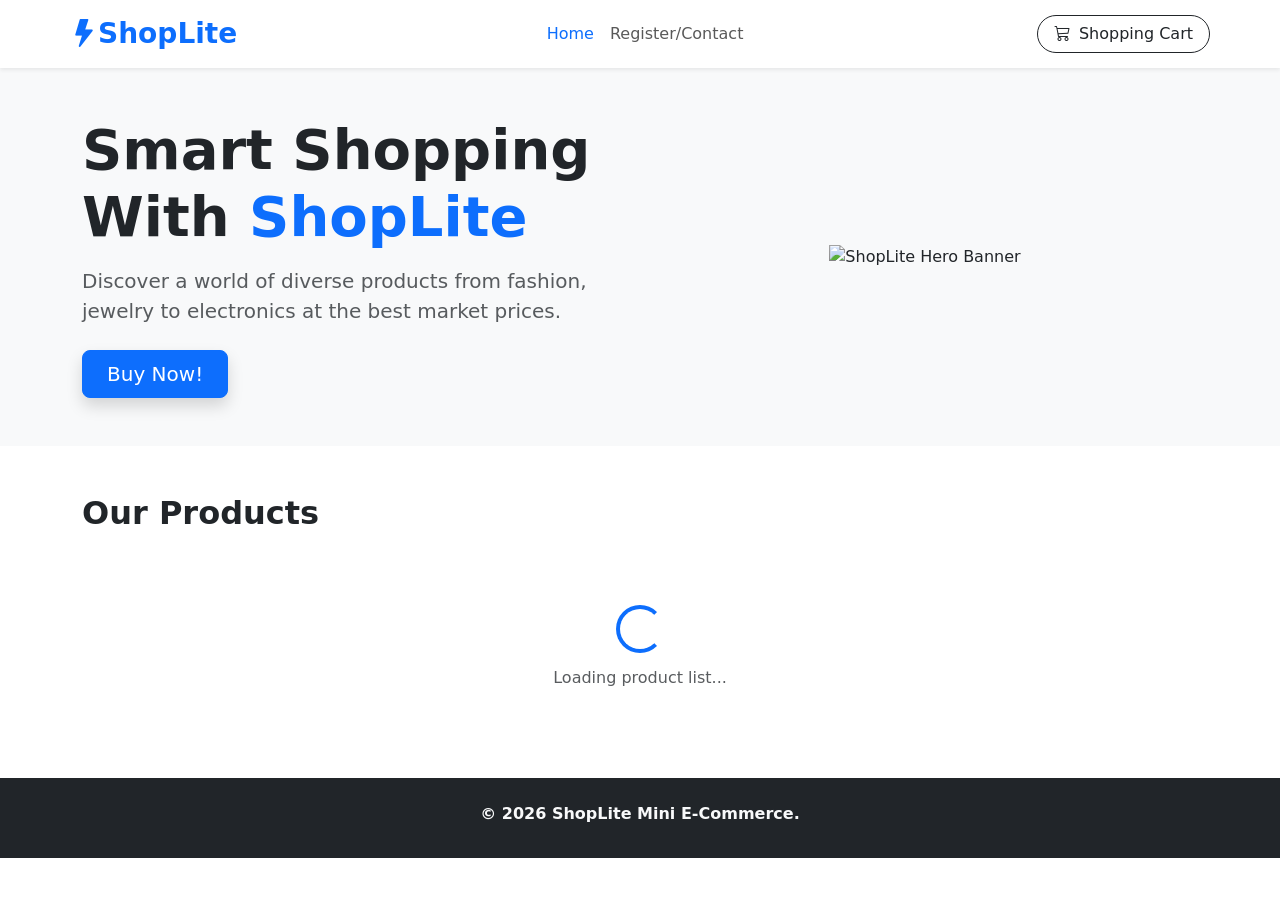
==== index.html @ a3722103 "feat: static HTML skeleton for index, product, cart and register pages." ====
<!doctype html>
<html lang="vi">
  <head>
    <meta charset="UTF-8" />
    <meta name="viewport" content="width=device-width, initial-scale=1.0" />
    <title>ShopLite — HomePage</title>
    <link
      href="https://cdn.jsdelivr.net/npm/bootstrap@5.3.3/dist/css/bootstrap.min.css"
      rel="stylesheet"
    />
    <link
      href="https://cdn.jsdelivr.net/npm/bootstrap-icons@1.11.3/font/bootstrap-icons.min.css"
      rel="stylesheet"
    />
    <link rel="stylesheet" href="css/style.css" />
  </head>
  <body>
    <header class="sticky-top bg-white shadow-sm">
      <nav class="navbar navbar-expand-lg navbar-light container">
        <div class="container-fluid px-0">
          <a class="navbar-brand fw-bold text-primary fs-3" href="index.html">
            <i class="bi bi-lightning-fill"></i>ShopLite
          </a>

          <button
            class="navbar-toggler"
            type="button"
            data-bs-toggle="collapse"
            data-bs-target="#navbarNav"
          >
            <span class="navbar-toggler-icon"></span>
          </button>

          <div class="collapse navbar-collapse" id="navbarNav">
            <ul class="navbar-nav mx-auto mb-2 mb-lg-0 fw-medium">
              <li class="nav-item">
                <a class="nav-link active text-primary" href="index.html"
                  >Home</a
                >
              </li>
              <li class="nav-item">
                <a class="nav-link" href="register.html">Register/Contact</a>
              </li>
            </ul>

            <div class="d-flex align-items-center">
              <a
                href="cart.html"
                class="btn btn-outline-dark position-relative rounded-pill px-3"
              >
                <i class="bi bi-cart3 me-1"></i> Shopping Cart
                <span
                  id="cart-badge"
                  class="position-absolute top-0 start-100 translate-middle badge rounded-pill bg-danger d-none"
                >
                  0
                </span>
              </a>
            </div>
          </div>
        </div>
      </nav>
    </header>

    <main>
      <section class="bg-light py-5 text-center text-md-start">
        <div class="container">
          <div class="row align-items-center g-4">
            <div class="col-md-6">
              <h1 class="display-4 fw-bold text-dark mb-3">
                Smart Shopping With <span class="text-primary">ShopLite</span>
              </h1>
              <p class="lead text-muted mb-4">
                Discover a world of diverse products from fashion, jewelry to
                electronics at the best market prices.
              </p>
              <a
                href="#products-section"
                class="btn btn-primary btn-lg px-4 shadow"
                >Buy Now!</a
              >
            </div>
            <div class="col-md-6 text-center">
              <img
                src="/fef_shoplite/assets/hero.png"
                alt="ShopLite Hero Banner"
                class="img-fluid "
              />
            </div>
          </div>
        </div>
      </section>

      <section id="products-section" class="py-5">
        <div class="container">
          <h2 class="fw-bold mb-4 text-center text-md-start">Our Products</h2>

          <div id="loading-spinner" class="text-center py-5">
            <div
              class="spinner-border text-primary"
              role="status"
              style="width: 3rem; height: 3rem"
            >
              <span class="visually-hidden">Loading...</span>
            </div>
            <p class="text-muted mt-2">Loading product list...</p>
          </div>

          <div
            id="error-message"
            class="alert alert-danger text-center d-none my-4"
            role="alert"
          >
            <i class="bi bi-exclamation-triangle-fill me-2"></i>
            Cannot load product data. Please try again later!
          </div>

          <div
            id="product-grid"
            class="row row-cols-1 row-cols-sm-2 row-cols-md-3 row-cols-lg-4 g-4"
          ></div>
        </div>
      </section>
    </main>

    <footer class="bg-dark text-light py-4 mt-auto">
      <div class="container text-center">
        <p class="mb-2 fw-bold">&copy; 2026 ShopLite Mini E-Commerce.</p>
      </div>
    </footer>

    <script src="https://cdn.jsdelivr.net/npm/bootstrap@5.3.3/dist/js/bootstrap.bundle.min.js"></script>
    <script src="js/cart.js"></script>
    <script src="js/api.js"></script>
    <script src="js/home.js"></script>
  </body>
</html>
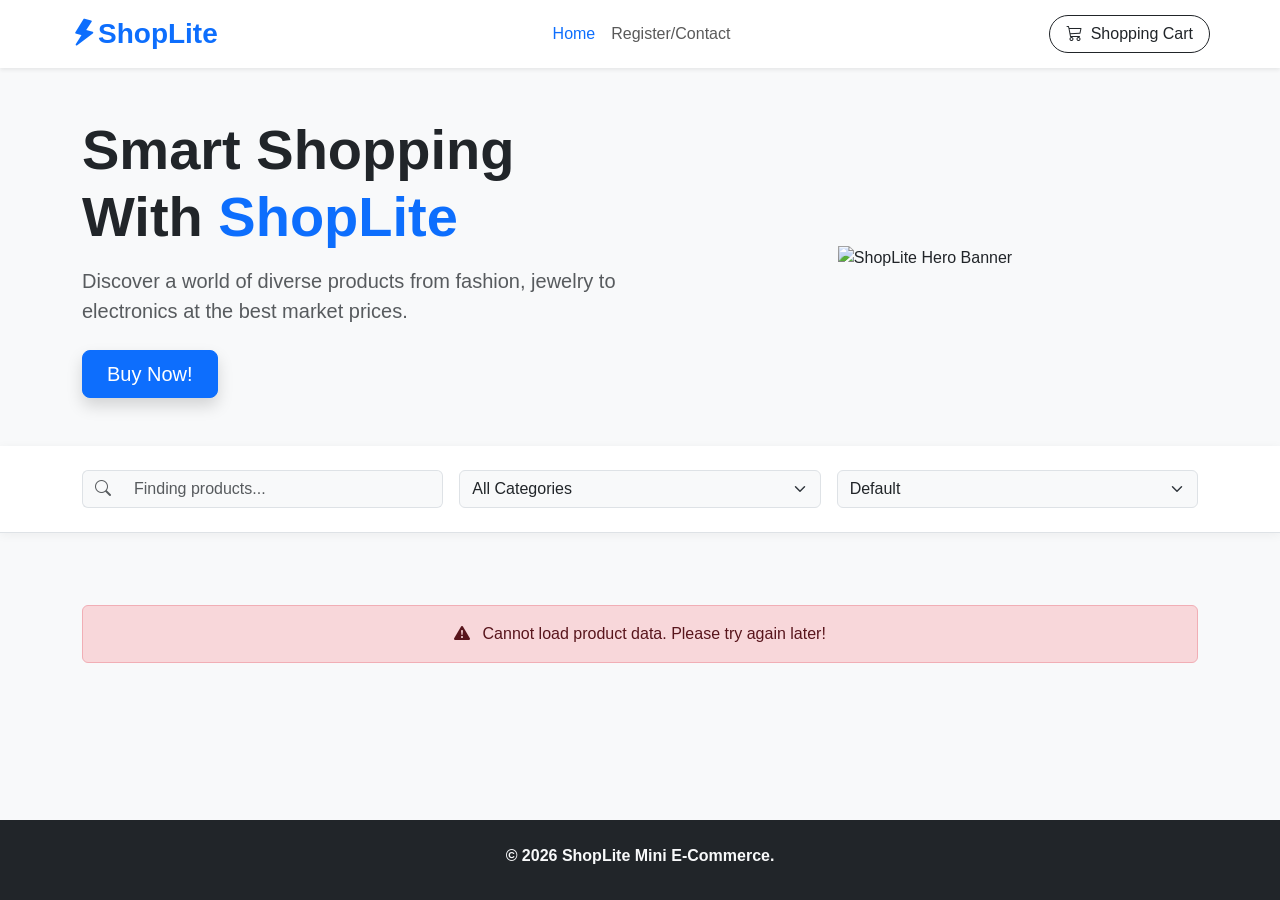
==== commit 141a17f3: "feat: integrate fake store api and implement product list styling" ====
--- a/index.html
+++ b/index.html
@@ -24,9 +24,12 @@
 
           <button
             class="navbar-toggler"
-            type="button"
+            type="text/dash"
             data-bs-toggle="collapse"
             data-bs-target="#navbarNav"
+            aria-controls="navbarNav"
+            aria-expanded="false"
+            aria-label="Toggle navigation"
           >
             <span class="navbar-toggler-icon"></span>
           </button>
@@ -91,10 +94,43 @@
         </div>
       </section>
 
+      <section
+        id="filter-section"
+        class="py-4 border-bottom bg-white sticky-toolbar"
+      >
+        <div class="container">
+          <div class="row g-3 align-items-center">
+            <div class="col-12 col-md-4">
+              <div class="input-group">
+                <span class="input-group-text bg-light border-end-0"
+                  ><i class="bi bi-search text-muted"></i
+                ></span>
+                <input
+                  type="text"
+                  id="search-input"
+                  class="form-control bg-light border-start-0"
+                  placeholder="Finding products..."
+                />
+              </div>
+            </div>
+            <div class="col-6 col-md-4">
+              <select id="category-select" class="form-select bg-light">
+                <option value="all">All Categories</option>
+              </select>
+            </div>
+            <div class="col-6 col-md-4">
+              <select id="sort-select" class="form-select bg-light">
+                <option value="default">Default</option>
+                <option value="price-asc">Price: Low to High</option>
+                <option value="price-desc">Price: High to Low</option>
+              </select>
+            </div>
+          </div>
+        </div>
+      </section>
+
       <section id="products-section" class="py-5">
         <div class="container">
-          <h2 class="fw-bold mb-4 text-center text-md-start">Our Products</h2>
-
           <div id="loading-spinner" class="text-center py-5">
             <div
               class="spinner-border text-primary"
@@ -119,6 +155,15 @@
             id="product-grid"
             class="row row-cols-1 row-cols-sm-2 row-cols-md-3 row-cols-lg-4 g-4"
           ></div>
+
+          <div id="load-more-container" class="text-center mt-5 d-none">
+            <button
+              id="load-more-btn"
+              class="btn btn-outline-primary px-4 py-2 fw-medium"
+            >
+              More Products
+            </button>
+          </div>
         </div>
       </section>
     </main>
--- a/css/style.css
+++ b/css/style.css
@@ -0,0 +1,130 @@
+
+:root {
+    --primary-color: #0d6efd; 
+    --transition-smooth: all 0.3s ease-in-out;
+}
+
+body {
+    font-family: 'Segoe UI', Tahoma, Geneva, Verdana, sans-serif;
+    min-height: 100vh;
+    display: flex;
+    flex-direction: column; 
+    background-color: #f8f9fa;
+}
+
+main {
+    flex: 1 0 auto; 
+}
+
+.navbar-brand i {
+    display: inline-block;
+    transform: rotate(15deg);
+    transition: var(--transition-smooth);
+}
+
+.navbar-brand:hover i {
+    transform: rotate(0deg) scale(1.1);
+}
+
+.sticky-toolbar {
+    position: relative;
+    top: 0;
+    z-index: 1020;
+    box-shadow: 0 2px 10px rgba(0, 0, 0, 0.05);
+}
+
+.product-card {
+    height: 100%;
+    display: flex;
+    flex-direction: column;
+    justify-content: space-between;
+    border: 1px solid rgba(0, 0, 0, 0.08) !important;
+    border-radius: 12px !important;
+    overflow: hidden;
+    transition: var(--transition-smooth);
+    background-color: #ffffff;
+}
+
+.product-card:hover {
+    transform: translateY(-5px);
+    box-shadow: 0 10px 20px rgba(0, 0, 0, 0.12) !important;
+}
+
+.product-img-wrapper {
+    width: 100%;
+    height: 220px;
+    padding: 20px;
+    display: flex;
+    align-items: center;
+    justify-content: center;
+    background-color: #fff;
+}
+
+.product-img {
+    max-width: 100%;
+    max-height: 100%;
+    object-fit: contain; 
+    transition: var(--transition-smooth);
+}
+
+.product-card:hover .product-img {
+    transform: scale(1.05);
+}
+
+.product-body {
+    padding: 1.25rem;
+    display: flex;
+    flex-direction: column;
+    flex-grow: 1;
+}
+
+.product-title {
+    font-size: 0.95rem;
+    font-weight: 600;
+    line-height: 1.4;
+    height: 2.8rem;
+    display: -webkit-box;
+    -webkit-line-clamp: 2;
+    -webkit-box-orient: vertical;
+    overflow: hidden;
+    margin-bottom: 0.5rem;
+    color: #212529;
+}
+
+.product-price {
+    font-size: 1.2rem;
+    font-weight: 700;
+    color: #dc3545;
+    margin-bottom: 1rem;
+}
+
+.skeleton {
+    animation: skeleton-loading 1.2s linear infinite alternate;
+}
+
+@keyframes skeleton-loading {
+    0% {
+        background-color: #e9ecef;
+    }
+    100% {
+        background-color: #f8f9fa;
+    }
+}
+
+.skeleton-text {
+    height: 12px;
+    margin-bottom: 0.5rem;
+    border-radius: 4px;
+}
+
+
+@media (max-width: 576px) {
+    .product-img-wrapper {
+        height: 180px;
+        padding: 15px;
+    }
+    
+    .display-4 {
+        font-size: 2.2rem;
+    }
+}
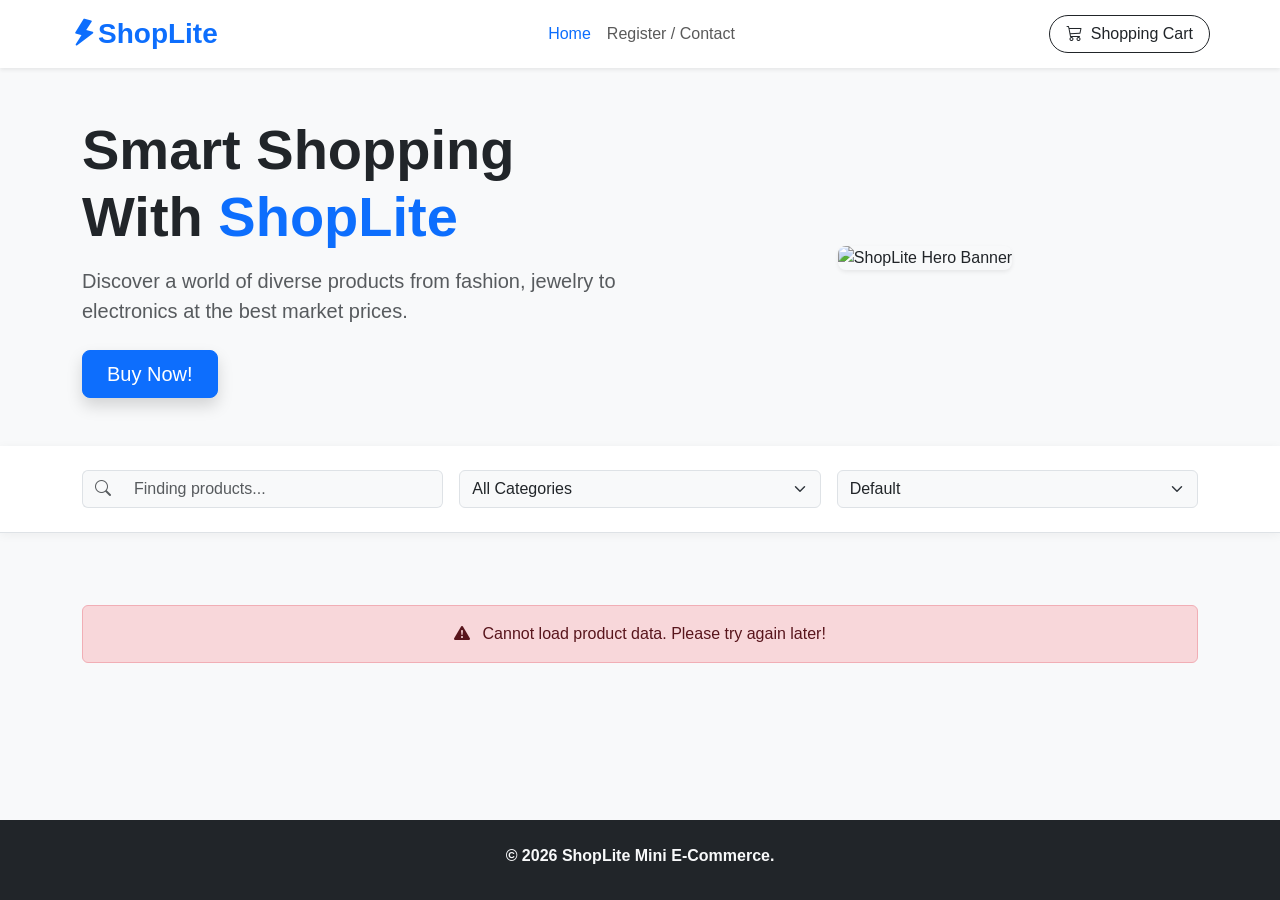
==== commit f2f8ec21: "feat : implement shopping cart" ====
--- a/index.html
+++ b/index.html
@@ -42,7 +42,7 @@
                 >
               </li>
               <li class="nav-item">
-                <a class="nav-link" href="register.html">Register/Contact</a>
+                <a class="nav-link" href="register.html">Register / Contact</a>
               </li>
             </ul>
 
@@ -87,7 +87,7 @@
               <img
                 src="/fef_shoplite/assets/hero.png"
                 alt="ShopLite Hero Banner"
-                class="img-fluid "
+                class="img-fluid rounded-3 shadow-sm"
               />
             </div>
           </div>
@@ -161,7 +161,7 @@
               id="load-more-btn"
               class="btn btn-outline-primary px-4 py-2 fw-medium"
             >
-              More Products
+              More Product
             </button>
           </div>
         </div>
@@ -173,6 +173,28 @@
         <p class="mb-2 fw-bold">&copy; 2026 ShopLite Mini E-Commerce.</p>
       </div>
     </footer>
+
+    <div class="toast-container position-fixed bottom-0 end-0 p-3">
+      <div
+        id="live-toast"
+        class="toast align-items-center text-white bg-success border-0"
+        role="alert"
+        aria-live="assertive"
+        aria-atomic="true"
+      >
+        <div class="d-flex">
+          <div class="toast-body">
+            <i class="bi bi-check-circle-fill me-2"></i> Added to shopping cart successfully!
+          </div>
+          <button
+            type="button"
+            class="btn-close btn-close-white me-2 m-auto"
+            data-bs-dismiss="toast"
+            aria-label="Close"
+          ></button>
+        </div>
+      </div>
+    </div>
 
     <script src="https://cdn.jsdelivr.net/npm/bootstrap@5.3.3/dist/js/bootstrap.bundle.min.js"></script>
     <script src="js/cart.js"></script>
--- a/css/style.css
+++ b/css/style.css
@@ -1,4 +1,3 @@
-
 :root {
     --primary-color: #0d6efd; 
     --transition-smooth: all 0.3s ease-in-out;
@@ -16,6 +15,11 @@
     flex: 1 0 auto; 
 }
 
+a {
+    text-decoration: none;
+    transition: var(--transition-smooth);
+}
+
 .navbar-brand i {
     display: inline-block;
     transform: rotate(15deg);
@@ -26,11 +30,27 @@
     transform: rotate(0deg) scale(1.1);
 }
 
+#cart-badge {
+    font-size: 0.75rem;
+    padding: 0.35em 0.65em;
+}
+
+@media (max-width: 991.98px) {
+    .navbar-collapse {
+        padding-top: 1rem;
+        padding-bottom: 0.5rem;
+    }
+    .navbar-nav {
+        margin-bottom: 1rem !important;
+    }
+}
+
 .sticky-toolbar {
-    position: relative;
-    top: 0;
-    z-index: 1020;
+    position: sticky;
+    top: 56px; 
+    z-index: 1010;
     box-shadow: 0 2px 10px rgba(0, 0, 0, 0.05);
+    background-color: #ffffff !important;
 }
 
 .product-card {
@@ -98,17 +118,50 @@
     margin-bottom: 1rem;
 }
 
+/* ==========================================
+   Product Detail
+   ========================================== */
+#breadcrumb-category, 
+#detail-category {
+    text-transform: capitalize !important;
+}
+
+.detail-img-wrapper {
+    background-color: #ffffff;
+    padding: 30px;
+    border-radius: 12px;
+    border: 1px solid rgba(0, 0, 0, 0.06);
+    display: flex;
+    align-items: center;
+    justify-content: center;
+    min-height: 350px;
+}
+
+.detail-img {
+    max-height: 400px;
+    object-fit: contain;
+    width: 100%;
+}
+
+/* ==========================================
+   Shopping cart
+   ========================================== */
+.cart-item-img {
+    max-height: 80px;
+    object-fit: contain;
+}
+
+.cart-items-container > div:last-child {
+    border-bottom: none !important;
+}
+
 .skeleton {
     animation: skeleton-loading 1.2s linear infinite alternate;
 }
 
 @keyframes skeleton-loading {
-    0% {
-        background-color: #e9ecef;
-    }
-    100% {
-        background-color: #f8f9fa;
-    }
+    0% { background-color: #e9ecef; }
+    100% { background-color: #f8f9fa; }
 }
 
 .skeleton-text {
@@ -117,14 +170,58 @@
     border-radius: 4px;
 }
 
-
+.toast-container {
+    position: fixed;
+    top: 20px;
+    right: 20px;
+    z-index: 1090;
+}
+
+/* ==========================================
+   Responsive Breakpoints
+   ========================================== */
+@media (min-width: 992px) {
+    .sticky-toolbar {
+        top: 56px; 
+    }
+}
+
+/* 📑 TABLET TIERS (Màn hình từ 576px đến 991px) */
+@media (max-width: 991.98px) and (min-width: 576.01px) {
+    .product-img-wrapper {
+        height: 200px;
+        padding: 15px;
+    }
+    .display-4 {
+        font-size: 2.8rem; 
+    }
+    .sticky-toolbar {
+        top: 54px; 
+    }
+}
+
+/* 📱 MOBILE TIERS (Màn hình nhỏ ≤ 576px) */
 @media (max-width: 576px) {
     .product-img-wrapper {
-        height: 180px;
-        padding: 15px;
+        height: 170px; 
+        padding: 10px;
     }
     
     .display-4 {
-        font-size: 2.2rem;
+        font-size: 2.1rem; 
+    }
+
+    .sticky-toolbar {
+        top: 54px;
+    }
+
+    .detail-img-wrapper {
+        min-height: 260px;
+        padding: 15px;
+    }
+    
+    .change-qty-btn {
+        padding: 0.25rem 0.5rem !important;
+        font-size: 0.8rem;
     }
 }
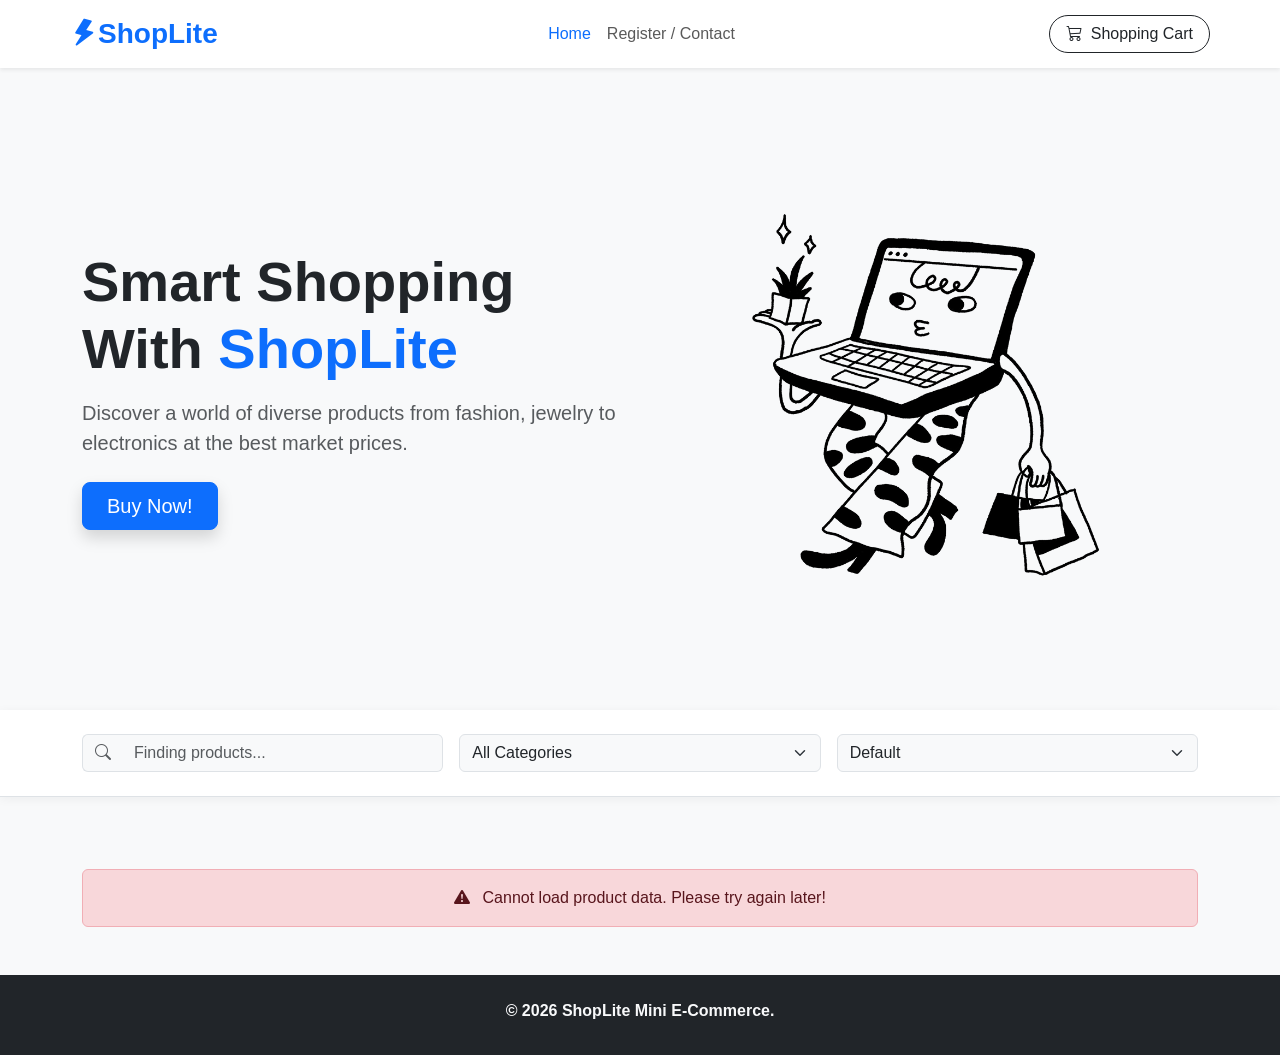
==== commit a9ebf9ea: "fix : resolve relative path error for hero banner image" ====
--- a/index.html
+++ b/index.html
@@ -24,7 +24,7 @@
 
           <button
             class="navbar-toggler"
-            type="text/dash"
+            type="button"
             data-bs-toggle="collapse"
             data-bs-target="#navbarNav"
             aria-controls="navbarNav"
@@ -85,9 +85,9 @@
             </div>
             <div class="col-md-6 text-center">
               <img
-                src="/fef_shoplite/assets/hero.png"
+                src="assets/hero.png"
                 alt="ShopLite Hero Banner"
-                class="img-fluid rounded-3 shadow-sm"
+                class="img-fluid rounded-3 "
               />
             </div>
           </div>
@@ -184,7 +184,8 @@
       >
         <div class="d-flex">
           <div class="toast-body">
-            <i class="bi bi-check-circle-fill me-2"></i> Added to shopping cart successfully!
+            <i class="bi bi-check-circle-fill me-2"></i> Added to shopping cart
+            successfully!
           </div>
           <button
             type="button"
